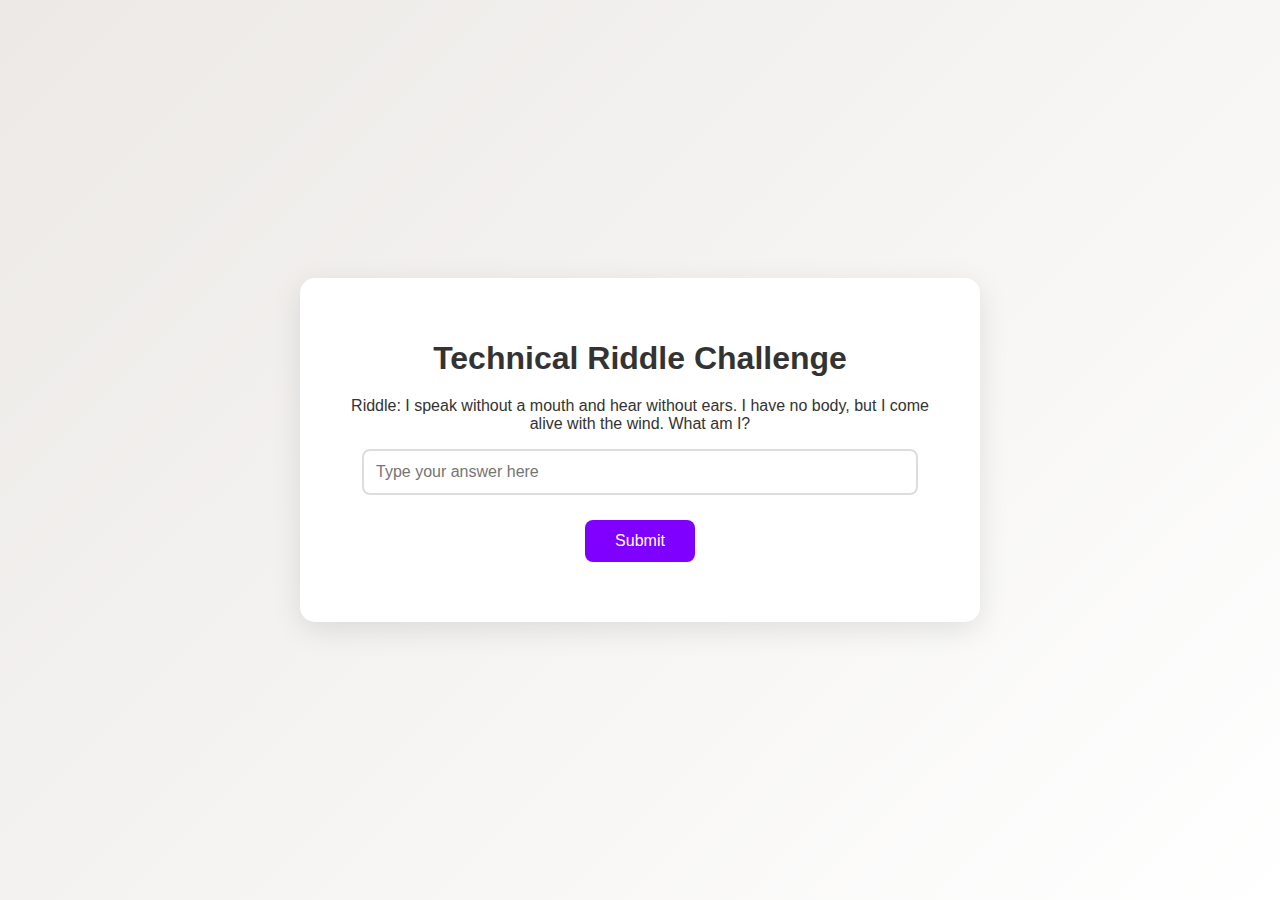
==== index.html @ e5788a58 "Add files via upload" ====
<!DOCTYPE html>
<html lang="en">
<head>
    <meta charset="UTF-8">
    <meta name="viewport" content="width=device-width, initial-scale=1.0">
    <title>Technical Riddle Challenge</title>
    <link rel="stylesheet" href="styles.css">
</head>
<body>
    <div id="main-content">
        <h1>Technical Riddle Challenge</h1>
        
        <div id="question">
            <p>Riddle: I speak without a mouth and hear without ears. I have no body, but I come alive with the wind. What am I?</p>
            <input type="text" id="answer" placeholder="Type your answer here">
            <button onclick="checkAnswer()">Submit</button>
        </div>

        <p id="result"></p>
    </div>

    <script src="script.js"></script>
</body>
</html>
---- styles.css ----
/* Global Styles */
body {
    font-family: 'Roboto', sans-serif;
    background: linear-gradient(135deg, #ece9e6, #ffffff);
    color: #333;
    margin: 0;
    padding: 0;
    display: flex;
    justify-content: center;
    align-items: center;
    min-height: 100vh;
    transition: background 0.3s ease;
}

#main-content, #hidden-content {
    background-color: #ffffff;
    border-radius: 15px;
    box-shadow: 0 8px 30px rgba(0, 0, 0, 0.1);
    max-width: 600px;
    width: 90%;
    padding: 40px;
    text-align: center;
    transition: transform 0.3s ease, box-shadow 0.3s ease;
    animation: fadeIn 1s ease-out;
}

#main-content:hover, #hidden-content:hover {
    transform: translateY(-10px);
    box-shadow: 0 12px 40px rgba(0, 0, 0, 0.2);
}

h1 {
    font-size: 2em;
    color: #333;
    margin-bottom: 20px;
    animation: slideIn 1s ease-out;
}

#question {
    margin-top: 20px;
}

input[type="text"] {
    padding: 12px;
    font-size: 16px;
    width: calc(100% - 44px);
    border: 2px solid #ddd;
    border-radius: 8px;
    outline: none;
    transition: border-color 0.3s ease;
    margin-bottom: 10px;
    box-sizing: border-box;
}

input[type="text"]:focus {
    border-color: #7f00ff;
}

button {
    padding: 12px 30px;
    font-size: 16px;
    margin-top: 15px;
    background-color: #7f00ff;
    color: white;
    border: none;
    border-radius: 8px;
    cursor: pointer;
    transition: background-color 0.3s ease, transform 0.3s ease;
}

button:hover {
    background-color: #6c00e4;
    transform: translateY(-2px);
}

#result {
    margin-top: 20px;
    font-size: 18px;
    font-weight: bold;
    color: #333;
    animation: bounce 0.5s ease-out;
}

a {
    display: block;
    margin: 20px 0;
    text-decoration: none;
}

#photo {
    max-width: 100%;
    height: auto;
    border-radius: 15px;
    cursor: pointer;
    transition: transform 0.3s ease, box-shadow 0.3s ease;
    box-shadow: 0 4px 15px rgba(0, 0, 0, 0.1);
}

#photo:hover {
    transform: scale(1.05);
    box-shadow: 0 8px 20px rgba(0, 0, 0, 0.2);
}

@media (max-width: 480px) {
    #main-content, #hidden-content {
        padding: 20px;
    }

    input[type="text"], button {
        width: 100%;
        font-size: 14px;
    }
}

@keyframes fadeIn {
    from {
        opacity: 0;
        transform: translateY(20px);
    }
    to {
        opacity: 1;
        transform: translateY(0);
    }
}

@keyframes slideIn {
    from {
        opacity: 0;
        transform: translateX(-50px);
    }
    to {
        opacity: 1;
        transform: translateX(0);
    }
}

@keyframes bounce {
    0% { transform: scale(1); }
    50% { transform: scale(1.1); }
    100% { transform: scale(1); }
}
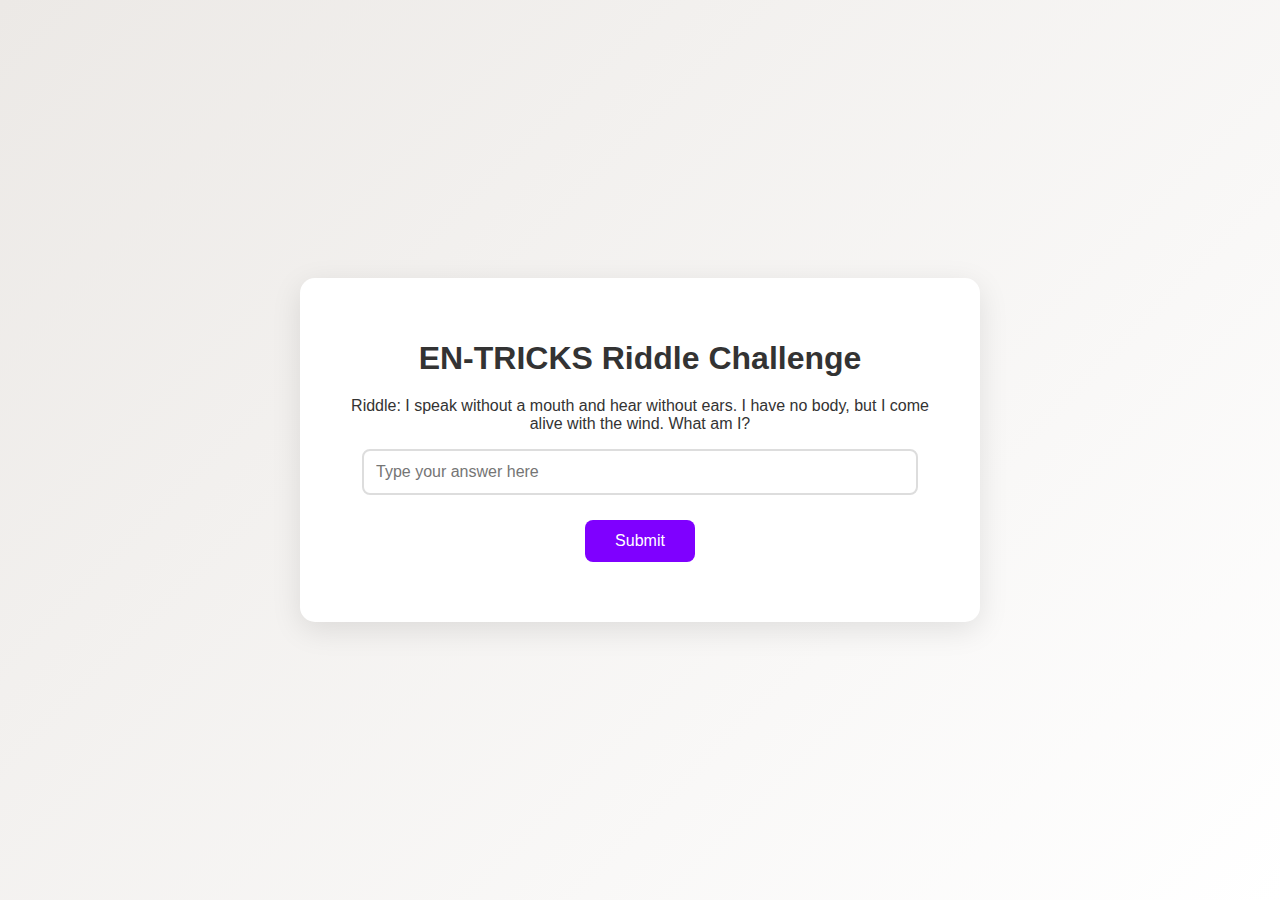
==== commit 11da9ecf: "Add files via upload" ====
--- a/index.html
+++ b/index.html
@@ -8,7 +8,7 @@
 </head>
 <body>
     <div id="main-content">
-        <h1>Technical Riddle Challenge</h1>
+        <h1>EN-TRICKS Riddle Challenge</h1>
         
         <div id="question">
             <p>Riddle: I speak without a mouth and hear without ears. I have no body, but I come alive with the wind. What am I?</p>
